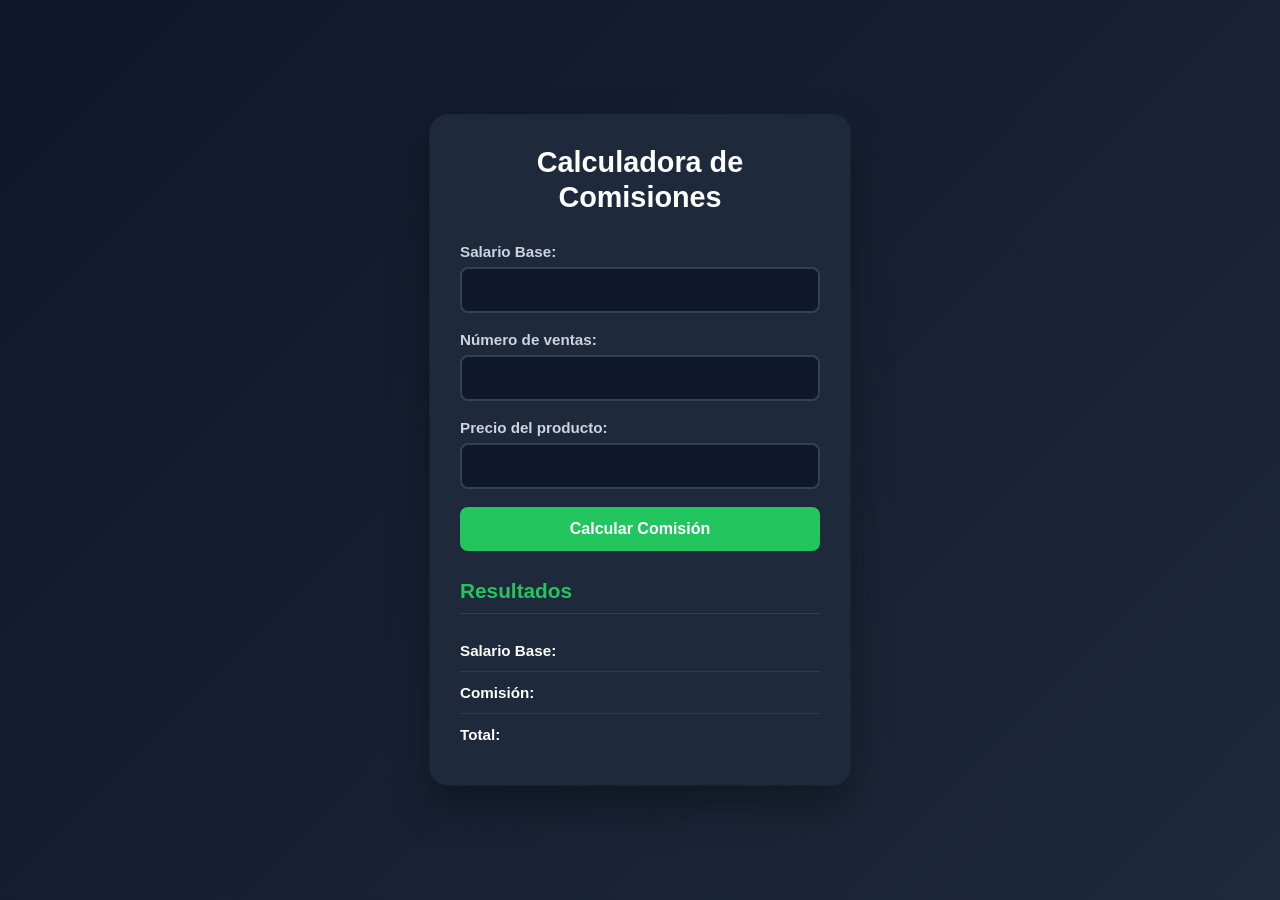
==== index.html @ cb7fd636 "cambio de nombre para subir a vercel" ====
<!DOCTYPE html>
<html lang="es">

<head>
    <meta charset="UTF-8">

    <meta name="viewport" content="width=device-width, initial-scale=1.0">

    <title>Calculadora de Comisiones</title>

    <link rel="stylesheet" href="ventas.css">

    <script src="utilitarios.js"></script>
    <script src="ventas.js"></script>
</head>

<body>

    <div class="contenedor">

        <h1>Calculadora de Comisiones</h1>

        <label>Salario Base:</label>
        <input type="text" id="txtSueldoBase">

        <label>Número de ventas:</label>
        <input type="text" id="txtVentas">

        <label>Precio del producto:</label>
        <input type="text" id="txtPrecio">

        <button onclick="calcular()">Calcular Comisión</button>

        <h2>Resultados</h2>

        <p>
            <span>Salario Base:</span>
            <span id="spSueldoBase"></span>
        </p>

        <p>
            <span>Comisión:</span>
            <span id="spComision"></span>
        </p>

        <p>
            <span>Total:</span>
            <span id="spTotal"></span>
        </p>

    </div>

</body>

</html>
---- ventas.css ----
/* =========================
   CONFIGURACIÓN GENERAL
========================= */

* {
    box-sizing: border-box;
    margin: 0;
    padding: 0;
}

html {
    font-size: 16px;
}

body {
    font-family: Arial, Helvetica, sans-serif;
    background: linear-gradient(135deg, #0f172a, #1e293b);
    color: #ffffff;

    min-height: 100vh;
    width: 100%;

    display: flex;
    justify-content: center;
    align-items: center;

    padding: 20px;
}


/* =========================
   CONTENEDOR PRINCIPAL
========================= */

.contenedor {
    background-color: #1e293b;

    width: 100%;
    max-width: 420px;

    padding: 30px;

    border-radius: 18px;

    box-shadow:
        0 20px 40px rgba(0, 0, 0, 0.35),
        0 0 0 1px rgba(255, 255, 255, 0.05);
}


/* =========================
   TÍTULOS
========================= */

h1 {
    text-align: center;

    font-size: 1.8rem;
    line-height: 1.2;

    margin-bottom: 28px;

    color: #ffffff;
}

h2 {
    font-size: 1.3rem;

    margin-top: 28px;
    margin-bottom: 16px;

    color: #22c55e;

    border-bottom: 1px solid rgba(255, 255, 255, 0.1);

    padding-bottom: 10px;
}


/* =========================
   ETIQUETAS
========================= */

label {
    display: block;

    font-size: 0.95rem;
    font-weight: bold;

    margin-bottom: 7px;

    color: #cbd5e1;
}


/* =========================
   CAMPOS DE TEXTO
========================= */

input {
    display: block;

    width: 100%;

    padding: 12px 14px;

    margin-bottom: 18px;

    border: 2px solid #334155;
    border-radius: 8px;

    background-color: #0f172a;
    color: #ffffff;

    font-size: 1rem;

    outline: none;

    transition:
        border-color 0.2s ease,
        box-shadow 0.2s ease;
}

input:focus {
    border-color: #22c55e;

    box-shadow: 0 0 0 3px rgba(34, 197, 94, 0.15);
}


/* =========================
   BOTÓN
========================= */

button {
    display: block;

    width: 100%;

    padding: 13px 16px;

    margin-top: 5px;

    background-color: #22c55e;

    border: none;
    border-radius: 8px;

    color: #ffffff;

    font-size: 1rem;
    font-weight: bold;

    cursor: pointer;

    transition:
        background-color 0.2s ease,
        transform 0.2s ease,
        box-shadow 0.2s ease;
}

button:hover {
    background-color: #16a34a;

    transform: translateY(-2px);

    box-shadow: 0 6px 15px rgba(34, 197, 94, 0.25);
}

button:active {
    transform: translateY(0);
}


/* =========================
   RESULTADOS
========================= */

p {
    display: flex;
    justify-content: space-between;
    align-items: center;

    gap: 15px;

    padding: 12px 0;

    border-bottom: 1px solid rgba(255, 255, 255, 0.08);

    color: #cbd5e1;

    font-size: 0.95rem;
}

p:last-child {
    border-bottom: none;
}

p span {
    color: #ffffff;

    font-weight: bold;

    text-align: right;
}


/* =========================
   TABLETS
========================= */

@media (max-width: 768px) {

    body {
        padding: 25px;
    }

    .contenedor {
        max-width: 500px;

        padding: 28px;
    }

    h1 {
        font-size: 1.7rem;
    }
}


/* =========================
   CELULARES
========================= */

@media (max-width: 480px) {

    body {
        padding: 15px;

        align-items: flex-start;

        padding-top: 25px;
    }

    .contenedor {
        width: 100%;

        padding: 22px 18px;

        border-radius: 14px;
    }

    h1 {
        font-size: 1.45rem;

        margin-bottom: 23px;
    }

    h2 {
        font-size: 1.2rem;

        margin-top: 24px;
    }

    label {
        font-size: 0.9rem;
    }

    input {
        padding: 12px;

        font-size: 1rem;

        margin-bottom: 16px;
    }

    button {
        padding: 13px;

        font-size: 0.95rem;
    }

    p {
        font-size: 0.9rem;

        flex-direction: column;

        align-items: flex-start;

        gap: 5px;
    }

    p span {
        text-align: left;
    }
}


/* =========================
   CELULARES MUY PEQUEÑOS
========================= */

@media (max-width: 350px) {

    body {
        padding: 10px;
    }

    .contenedor {
        padding: 18px 14px;
    }

    h1 {
        font-size: 1.3rem;
    }

    h2 {
        font-size: 1.1rem;
    }
}
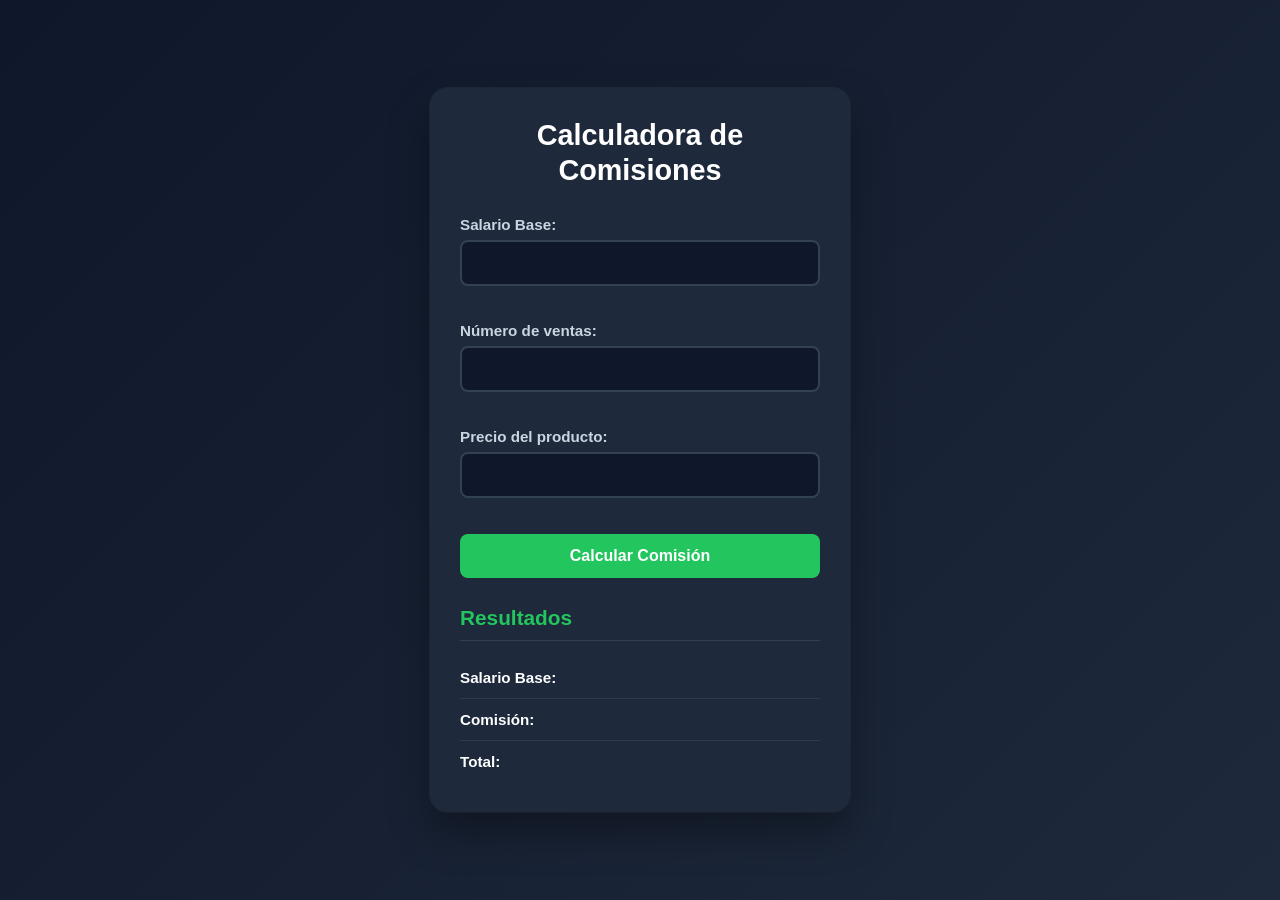
==== commit fb49cf5c: "agregamos validaciones y tmb mejoras del codigo con ia" ====
--- a/index.html
+++ b/index.html
@@ -10,8 +10,8 @@
 
     <link rel="stylesheet" href="ventas.css">
 
-    <script src="utilitarios.js"></script>
-    <script src="ventas.js"></script>
+    <script src="utilitarios.js" defer></script>
+    <script src="ventas.js" defer></script>
 </head>
 
 <body>
@@ -20,16 +20,19 @@
 
         <h1>Calculadora de Comisiones</h1>
 
-        <label>Salario Base:</label>
-        <input type="text" id="txtSueldoBase">
+        <label for="txtSueldoBase">Salario Base:</label>
+        <input type="text" id="txtSueldoBase" onblur="validarSueldoBase()">
+        <span id="errorSueldoBase" class="mensaje-error"></span>
 
-        <label>Número de ventas:</label>
-        <input type="text" id="txtVentas">
+        <label for="txtVentas">Número de ventas:</label>
+        <input type="text" id="txtVentas" onblur="validarVentas()">
+        <span id="errorVentas" class="mensaje-error"></span>
 
-        <label>Precio del producto:</label>
-        <input type="text" id="txtPrecio">
+        <label for="txtPrecio">Precio del producto:</label>
+        <input type="text" id="txtPrecio" onblur="validarPrecio()">
+        <span id="errorPrecio" class="mensaje-error"></span>
 
-        <button onclick="calcular()">Calcular Comisión</button>
+        <button type="button" onclick="calcular()">Calcular Comisión</button>
 
         <h2>Resultados</h2>
 
--- a/ventas.css
+++ b/ventas.css
@@ -129,6 +129,27 @@
 
 
 /* =========================
+   MENSAJES DE ERROR
+========================= */
+
+.mensaje-error {
+    display: block;
+
+    color: red;
+
+    font-style: italic;
+
+    font-size: 0.9rem;
+
+    min-height: 18px;
+
+    margin-top: -12px;
+
+    margin-bottom: 12px;
+}
+
+
+/* =========================
    BOTÓN
 ========================= */
 
@@ -178,7 +199,9 @@
 
 p {
     display: flex;
+
     justify-content: space-between;
+
     align-items: center;
 
     gap: 15px;
@@ -273,6 +296,14 @@
         margin-bottom: 16px;
     }
 
+    .mensaje-error {
+        font-size: 0.85rem;
+
+        margin-top: -10px;
+
+        margin-bottom: 10px;
+    }
+
     button {
         padding: 13px;
 
@@ -316,4 +347,8 @@
     h2 {
         font-size: 1.1rem;
     }
+
+    .mensaje-error {
+        font-size: 0.8rem;
+    }
 }
